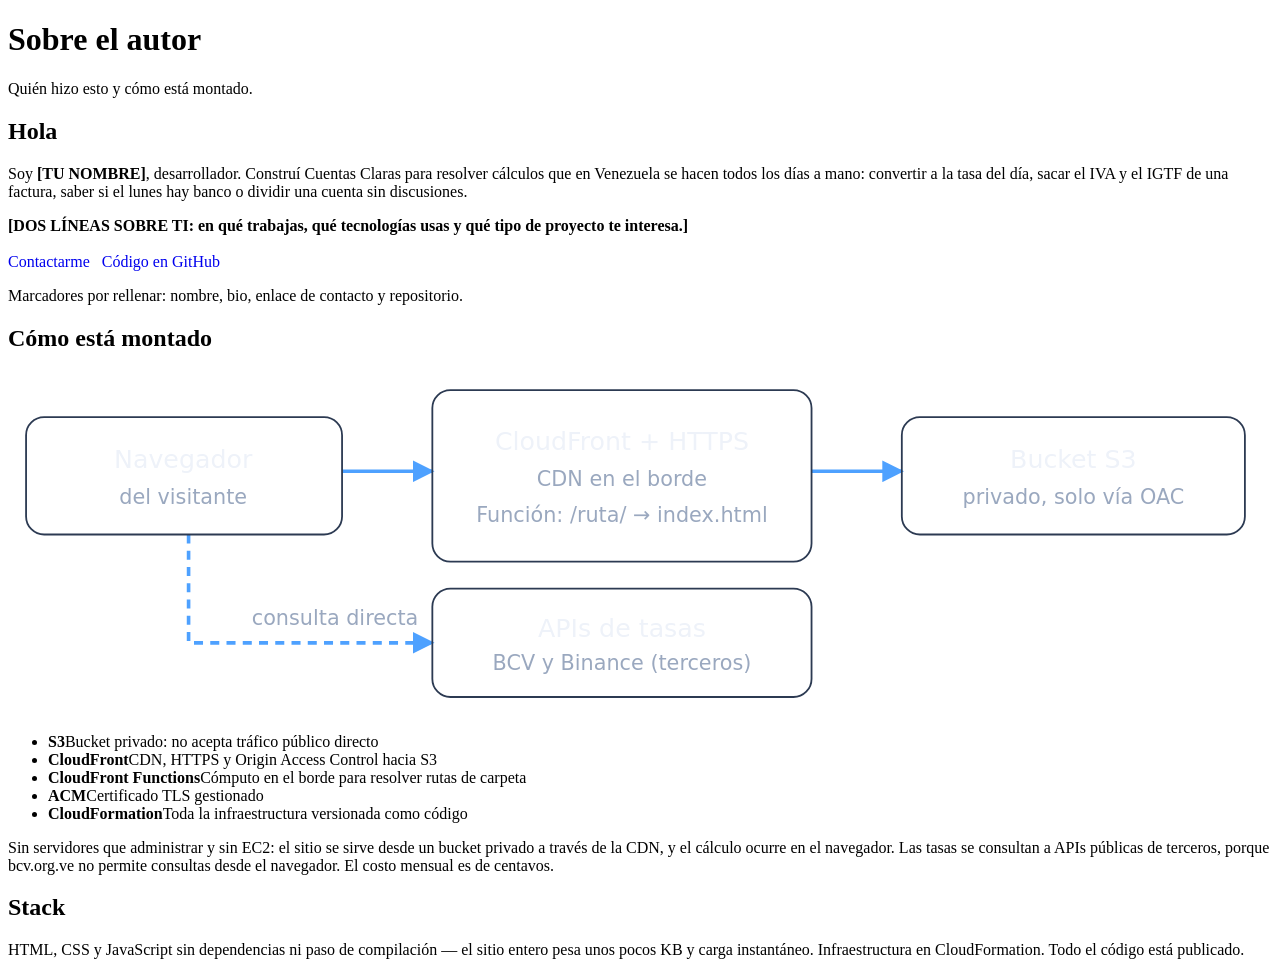
==== web/autor/index.html @ 0f38b19d "Cuentas Claras: herramientas del día a día servidas desde S3 + CloudFront Sitio estático con cinco c" ====
<!DOCTYPE html>
<html lang="es">
<head>
  <meta charset="utf-8">
  <meta name="viewport" content="width=device-width, initial-scale=1">
  <title>Sobre el autor — Cuentas Claras</title>
  <meta name="description" content="Quién construyó Cuentas Claras y cómo está montado el sitio en AWS: S3 privado, CloudFront con Origin Access Control e infraestructura como código.">
  <link rel="stylesheet" href="/assets/css/base.css">
</head>
<body>
  <div class="encabezado">
    <h1>Sobre el autor</h1>
    <p class="subtitulo">Quién hizo esto y cómo está montado.</p>
  </div>

  <main>
    <section class="bloque">
      <h2>Hola</h2>
      <p>
        Soy <strong>[TU NOMBRE]</strong>, desarrollador. Construí Cuentas Claras para resolver
        cálculos que en Venezuela se hacen todos los días a mano: convertir a la tasa del día,
        sacar el IVA y el IGTF de una factura, saber si el lunes hay banco o dividir una cuenta
        sin discusiones.
      </p>
      <p>
        <strong>[DOS LÍNEAS SOBRE TI: en qué trabajas, qué tecnologías usas y qué tipo de proyecto
        te interesa.]</strong>
      </p>

      <p style="margin-top:18px;">
        <a class="boton" href="[TU EMAIL O LINKEDIN]" style="display:inline-block;text-decoration:none;">Contactarme</a>
        <a class="boton boton-secundario" href="[TU GITHUB]" style="display:inline-block;text-decoration:none;margin-left:8px;">Código en GitHub</a>
      </p>

      <p class="nota">
        Marcadores por rellenar: nombre, bio, enlace de contacto y repositorio.
      </p>
    </section>

    <section class="bloque">
      <h2>Cómo está montado</h2>

      <svg class="diagrama" viewBox="10 75 700 190" role="img"
           aria-label="Diagrama: el navegador pide la página a CloudFront, que la sirve desde un bucket S3 privado, y consulta las APIs de tasas directamente.">
        <defs>
          <marker id="punta" viewBox="0 0 10 10" refX="9" refY="5"
                  markerWidth="6" markerHeight="6" orient="auto-start-reverse">
            <path d="M 0 0 L 10 5 L 0 10 z" fill="#4ea1ff"/>
          </marker>
        </defs>

        <g fill="none" stroke="#4ea1ff" stroke-width="2" marker-end="url(#punta)">
          <path d="M 195 130 L 245 130"/>
          <path d="M 455 130 L 505 130"/>
          <path d="M 110 165 L 110 225 L 245 225" stroke-dasharray="5 4"/>
        </g>

        <g fill="rgba(255,255,255,0.03)" stroke="#2c3a52" stroke-width="1">
          <rect x="20" y="100" width="175" height="65" rx="10"/>
          <rect x="245" y="85" width="210" height="95" rx="10"/>
          <rect x="505" y="100" width="190" height="65" rx="10"/>
          <rect x="245" y="195" width="210" height="60" rx="10"/>
        </g>

        <g fill="#eef2f9" font-family="system-ui, sans-serif" font-size="14" text-anchor="middle">
          <text x="107" y="128">Navegador</text>
          <text x="350" y="118">CloudFront + HTTPS</text>
          <text x="600" y="128">Bucket S3</text>
          <text x="350" y="222">APIs de tasas</text>
        </g>

        <g fill="#9aa8bf" font-family="system-ui, sans-serif" font-size="11.5" text-anchor="middle">
          <text x="107" y="148">del visitante</text>
          <text x="350" y="138">CDN en el borde</text>
          <text x="350" y="158">Función: /ruta/ → index.html</text>
          <text x="600" y="148">privado, solo vía OAC</text>
          <text x="350" y="240">BCV y Binance (terceros)</text>
          <text x="145" y="215" text-anchor="start">consulta directa</text>
        </g>
      </svg>

      <ul class="lista" style="margin-top:14px;">
        <li><span><strong>S3</strong></span><span class="fecha-item">Bucket privado: no acepta tráfico público directo</span></li>
        <li><span><strong>CloudFront</strong></span><span class="fecha-item">CDN, HTTPS y Origin Access Control hacia S3</span></li>
        <li><span><strong>CloudFront Functions</strong></span><span class="fecha-item">Cómputo en el borde para resolver rutas de carpeta</span></li>
        <li><span><strong>ACM</strong></span><span class="fecha-item">Certificado TLS gestionado</span></li>
        <li><span><strong>CloudFormation</strong></span><span class="fecha-item">Toda la infraestructura versionada como código</span></li>
      </ul>

      <p class="nota">
        Sin servidores que administrar y sin EC2: el sitio se sirve desde un bucket privado a
        través de la CDN, y el cálculo ocurre en el navegador. Las tasas se consultan a APIs
        públicas de terceros, porque bcv.org.ve no permite consultas desde el navegador.
        El costo mensual es de centavos.
      </p>
    </section>

    <section class="bloque">
      <h2>Stack</h2>
      <p>
        HTML, CSS y JavaScript sin dependencias ni paso de compilación — el sitio entero pesa unos
        pocos KB y carga instantáneo. Infraestructura en CloudFormation. Todo el código está
        publicado.
      </p>
    </section>
  </main>

  <script src="/assets/js/formato.js"></script>
  <script src="/assets/js/marco.js"></script>
</body>
</html>
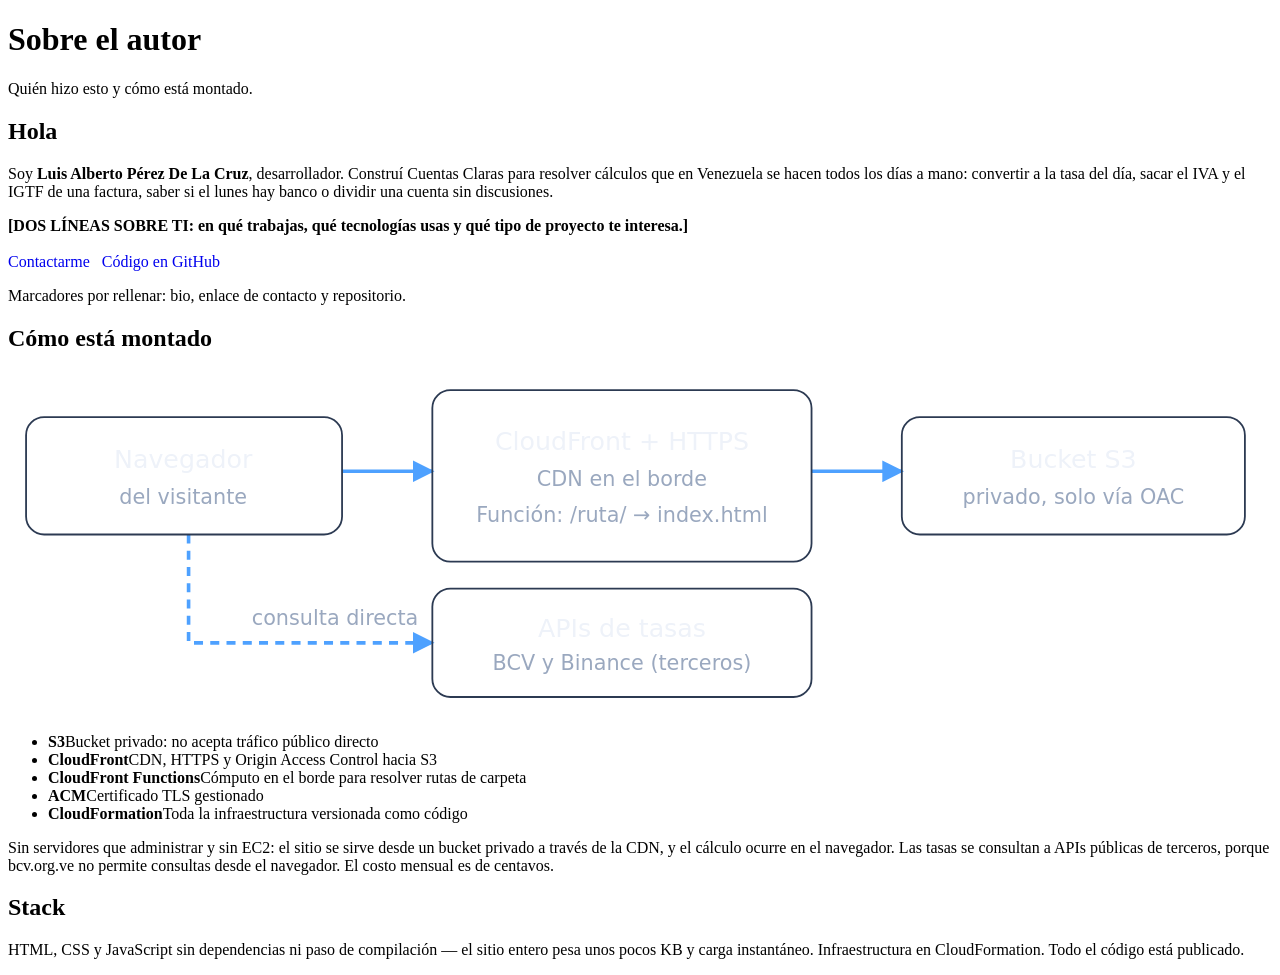
==== commit 293ba775: "Conversor en los dos sentidos, script para servir en local y autoría Conversor: - Nuevo selector de " ====
--- a/web/autor/index.html
+++ b/web/autor/index.html
@@ -17,7 +17,7 @@
     <section class="bloque">
       <h2>Hola</h2>
       <p>
-        Soy <strong>[TU NOMBRE]</strong>, desarrollador. Construí Cuentas Claras para resolver
+        Soy <strong>Luis Alberto Pérez De La Cruz</strong>, desarrollador. Construí Cuentas Claras para resolver
         cálculos que en Venezuela se hacen todos los días a mano: convertir a la tasa del día,
         sacar el IVA y el IGTF de una factura, saber si el lunes hay banco o dividir una cuenta
         sin discusiones.
@@ -33,7 +33,7 @@
       </p>
 
       <p class="nota">
-        Marcadores por rellenar: nombre, bio, enlace de contacto y repositorio.
+        Marcadores por rellenar: bio, enlace de contacto y repositorio.
       </p>
     </section>
 
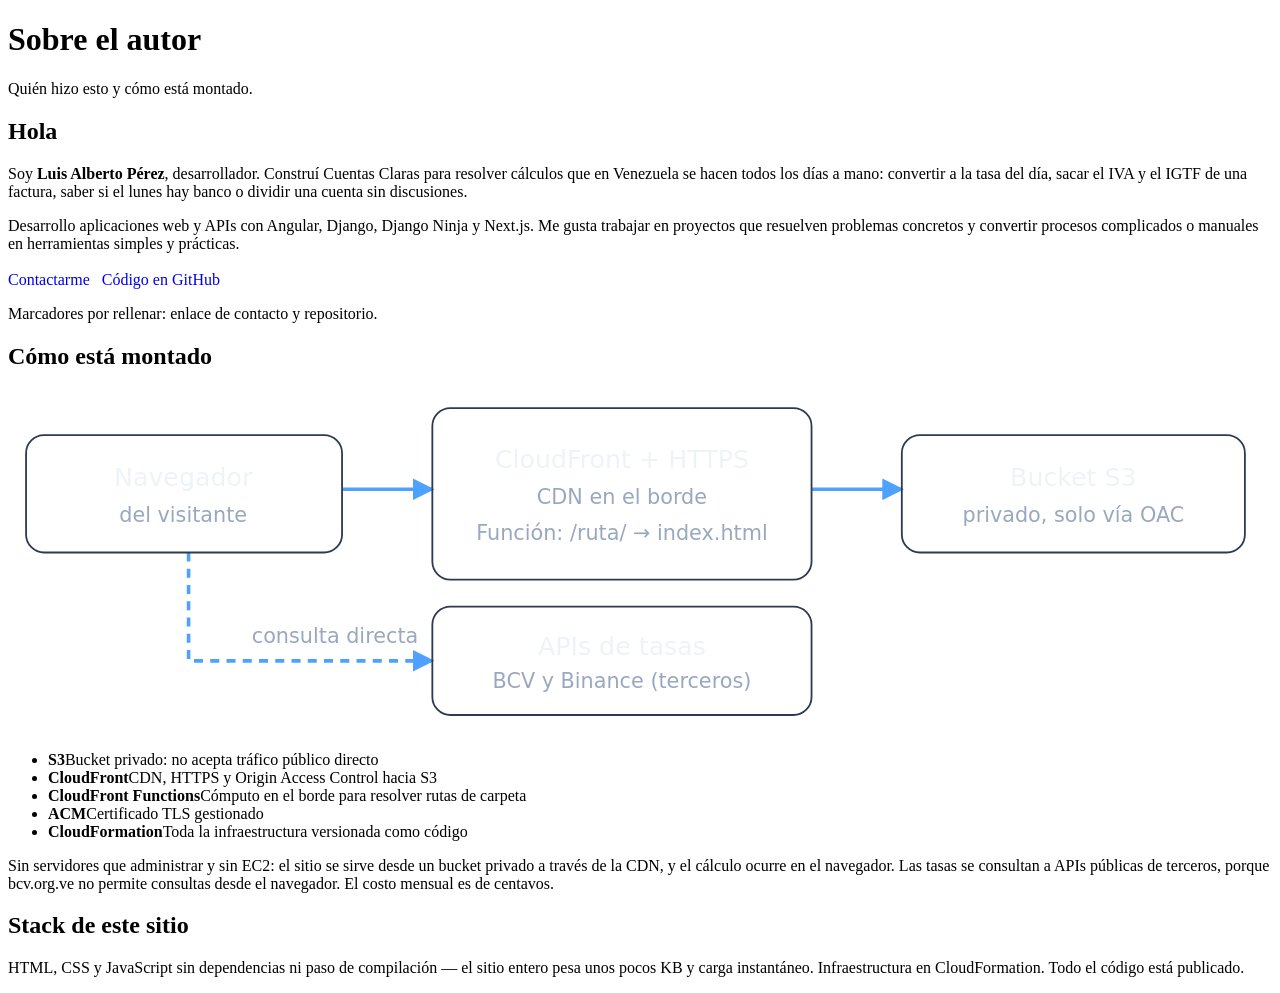
==== commit 1aee1396: "Bio del autor en la página "Sobre el autor" Texto propio de Luis, puesto tal cual lo escribió. El no" ====
--- a/web/autor/index.html
+++ b/web/autor/index.html
@@ -17,14 +17,15 @@
     <section class="bloque">
       <h2>Hola</h2>
       <p>
-        Soy <strong>Luis Alberto Pérez De La Cruz</strong>, desarrollador. Construí Cuentas Claras para resolver
+        Soy <strong>Luis Alberto Pérez</strong>, desarrollador. Construí Cuentas Claras para resolver
         cálculos que en Venezuela se hacen todos los días a mano: convertir a la tasa del día,
         sacar el IVA y el IGTF de una factura, saber si el lunes hay banco o dividir una cuenta
         sin discusiones.
       </p>
       <p>
-        <strong>[DOS LÍNEAS SOBRE TI: en qué trabajas, qué tecnologías usas y qué tipo de proyecto
-        te interesa.]</strong>
+        Desarrollo aplicaciones web y APIs con Angular, Django, Django Ninja y Next.js. Me gusta
+        trabajar en proyectos que resuelven problemas concretos y convertir procesos complicados o
+        manuales en herramientas simples y prácticas.
       </p>
 
       <p style="margin-top:18px;">
@@ -33,7 +34,7 @@
       </p>
 
       <p class="nota">
-        Marcadores por rellenar: bio, enlace de contacto y repositorio.
+        Marcadores por rellenar: enlace de contacto y repositorio.
       </p>
     </section>
 
@@ -96,7 +97,7 @@
     </section>
 
     <section class="bloque">
-      <h2>Stack</h2>
+      <h2>Stack de este sitio</h2>
       <p>
         HTML, CSS y JavaScript sin dependencias ni paso de compilación — el sitio entero pesa unos
         pocos KB y carga instantáneo. Infraestructura en CloudFormation. Todo el código está
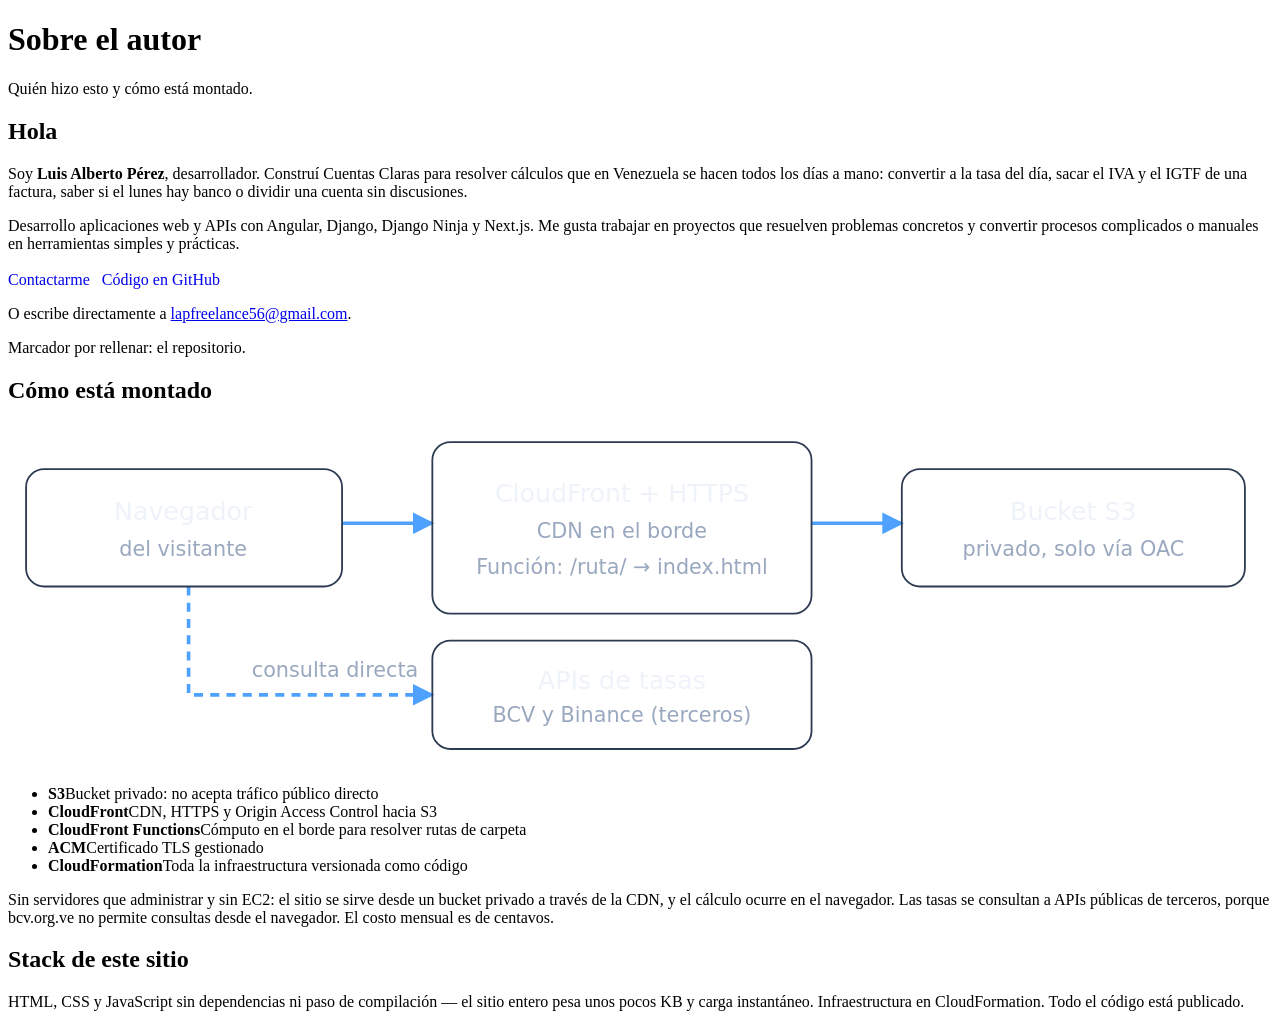
==== commit fb581cde: "Correo de contacto en la página del autor El botón "Contactarme" abre un mailto con el asunto "Cuent" ====
--- a/web/autor/index.html
+++ b/web/autor/index.html
@@ -29,12 +29,17 @@
       </p>
 
       <p style="margin-top:18px;">
-        <a class="boton" href="[TU EMAIL O LINKEDIN]" style="display:inline-block;text-decoration:none;">Contactarme</a>
+        <a class="boton" href="mailto:lapfreelance56@gmail.com?subject=Cuentas%20Claras"
+           style="display:inline-block;text-decoration:none;">Contactarme</a>
         <a class="boton boton-secundario" href="[TU GITHUB]" style="display:inline-block;text-decoration:none;margin-left:8px;">Código en GitHub</a>
       </p>
 
       <p class="nota">
-        Marcadores por rellenar: enlace de contacto y repositorio.
+        O escribe directamente a <a href="mailto:lapfreelance56@gmail.com">lapfreelance56@gmail.com</a>.
+      </p>
+
+      <p class="nota">
+        Marcador por rellenar: el repositorio.
       </p>
     </section>
 
